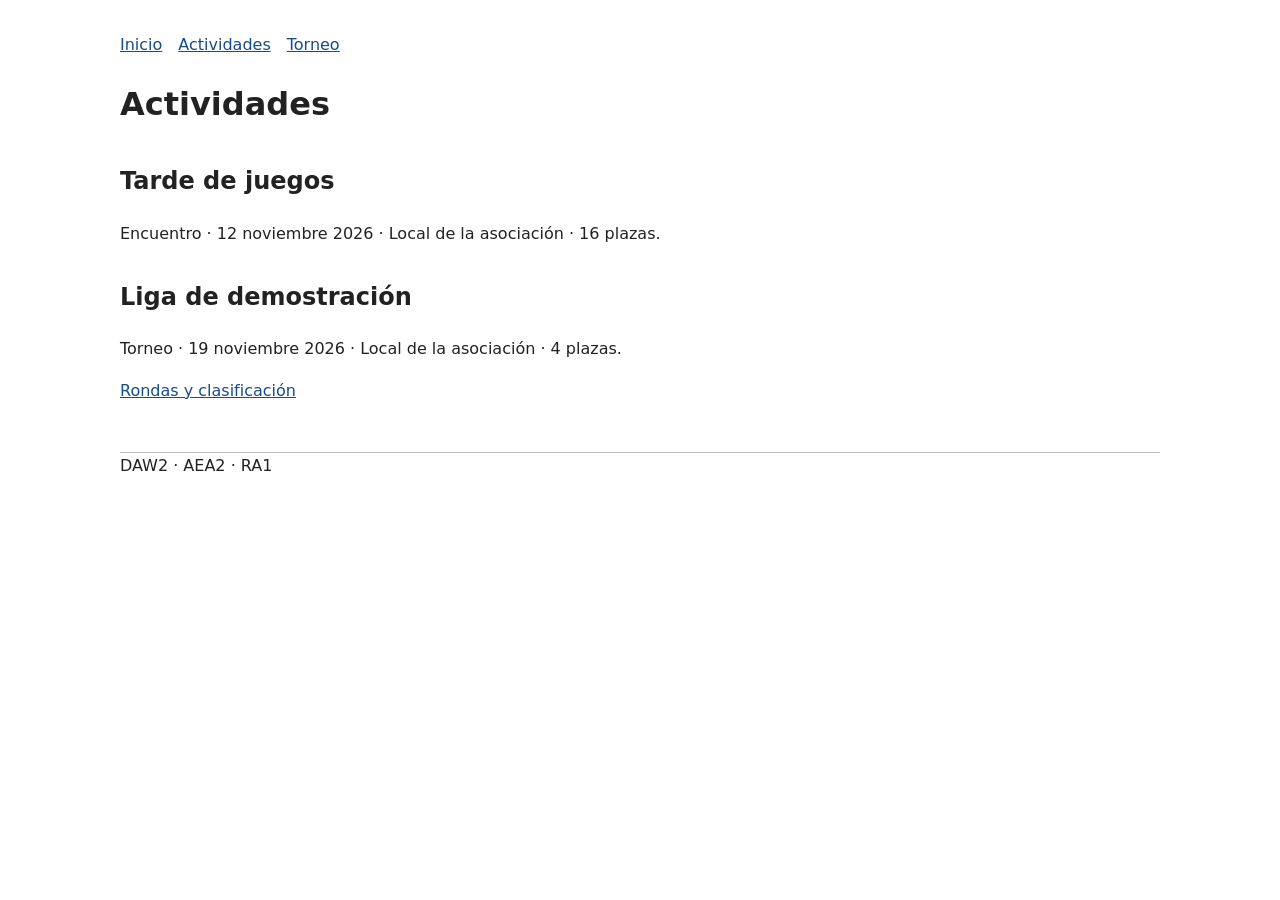
==== portal/activitats.html @ 765adf31 "Creacion de portal y adicion del contenido estatico" ====
<!doctype html>
<html lang="es">
<head>
<meta charset="utf-8">
<meta name="viewport" content="width=device-width,initial-scale=1">
<title>Actividades</title>
<link rel="stylesheet" href="style.css">
</head>
<body>
<nav>
<a href="index.html">Inicio</a>
<a href="activitats.html">Actividades</a>
<a href="torneig.html">Torneo</a>
</nav>
<main>
<h1>Actividades</h1>
<article>
<h2>Tarde de juegos</h2>
<p>Encuentro · 12 noviembre 2026 · Local de la asociación · 16 plazas.</p>
</article>
<article>
<h2>Liga de demostración</h2>
<p>Torneo · 19 noviembre 2026 · Local de la asociación · 4 plazas.</p>
<a href="torneig.html">Rondas y clasificación</a>
</article>
</main>
<footer>DAW2 · AEA2 · RA1</footer>
</body>
</html>
---- portal/style.css ----
body{font-family:system-ui,sans-serif;max-width:65rem;margin:2rem auto;padding:0 1rem;line-height:1.6;color:#222}
nav{display:flex;gap:1rem;flex-wrap:wrap}
table{border-collapse:collapse;width:100%}
th,td{border:1px solid #bbb;padding:.5rem;text-align:left}
label{display:block;margin:.7rem 0}
input,select,button{font:inherit;padding:.3rem}
footer{margin-top:3rem;border-top:1px solid #bbb}
a{color:#164c8c}
pre{background:#f3f3f3;padding:1rem;overflow:auto}
aside{border-left:4px solid #888;padding:.6rem 1rem}
h2{margin-top:2rem}
:focus-visible{outline:3px solid #aa5b00}
 @media print{nav{display:none}
body{max-width:none}
}
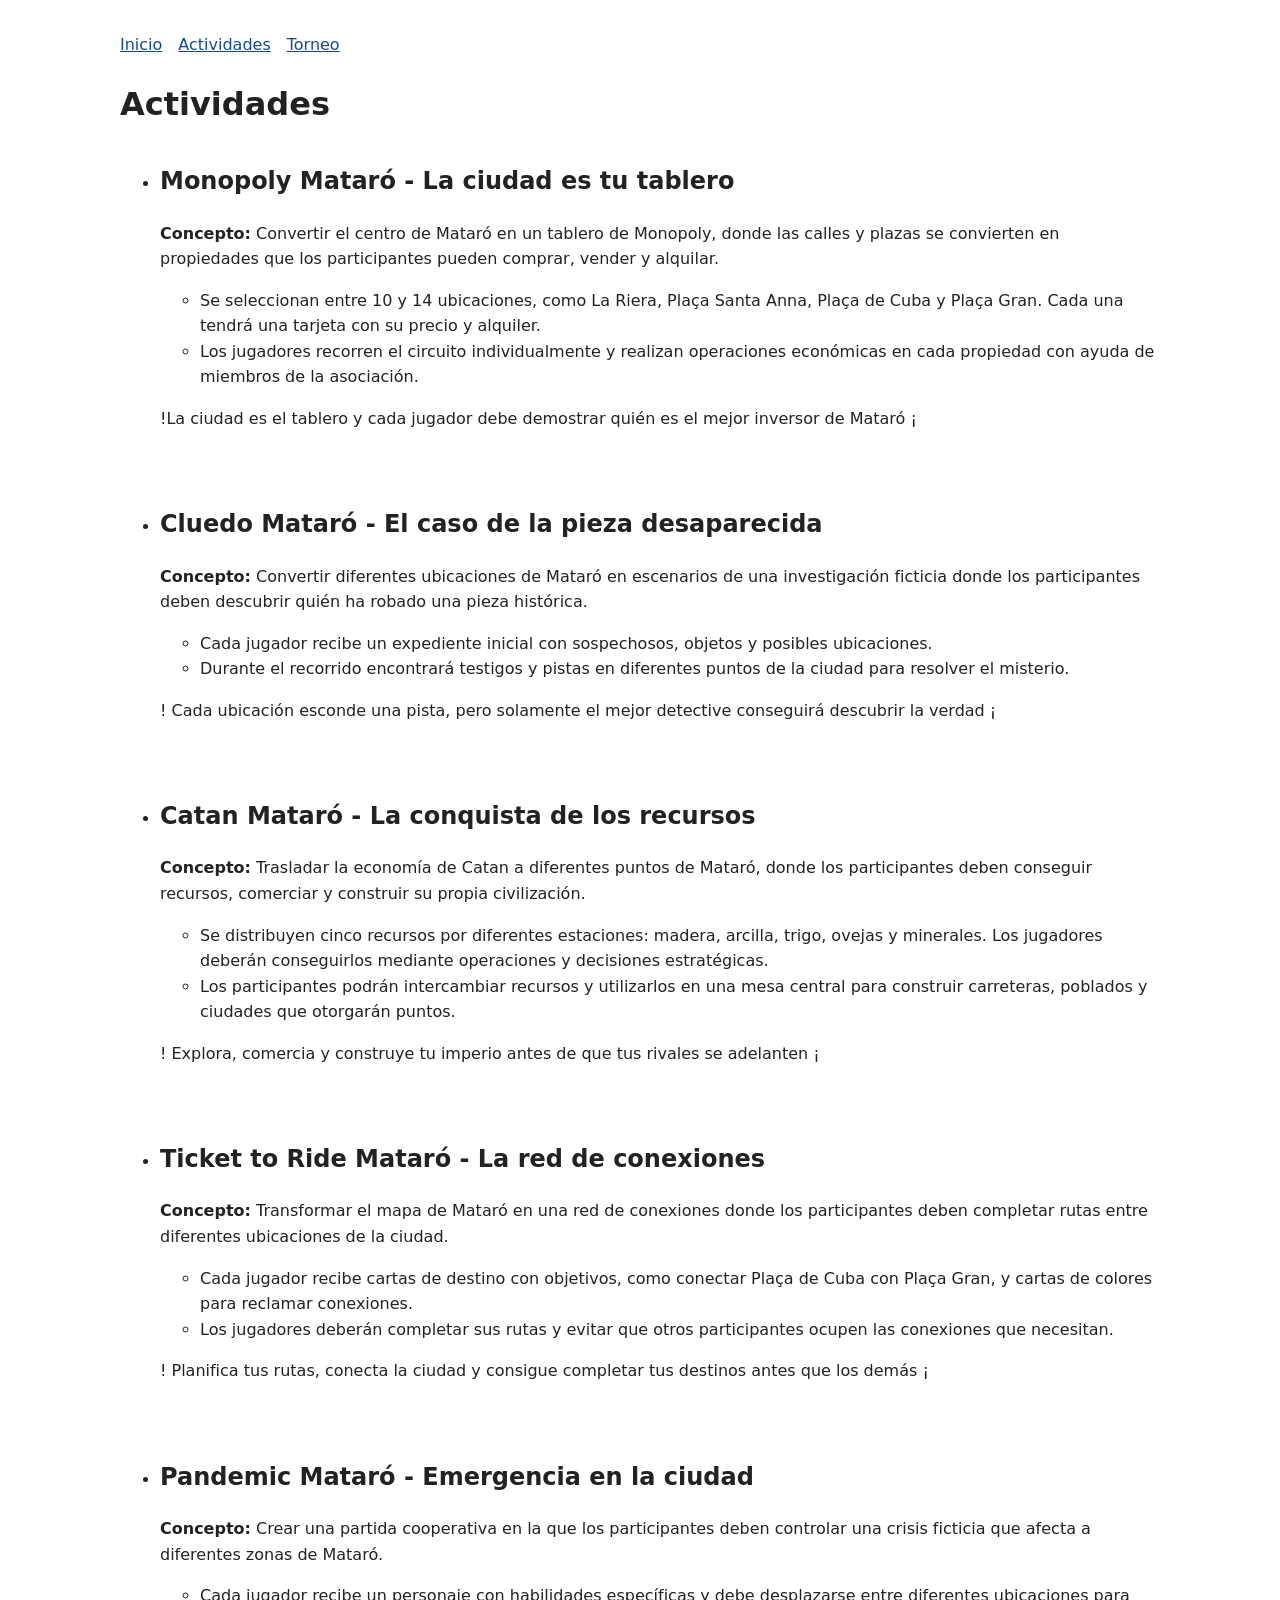
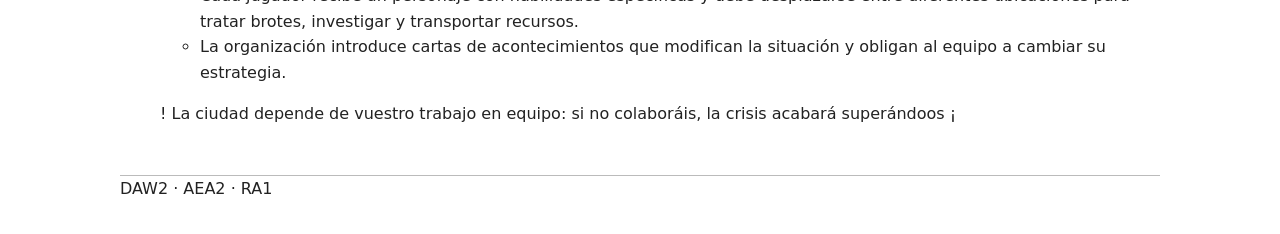
==== commit 08bf1601: "Adicion de actividades" ====
--- a/portal/activitats.html
+++ b/portal/activitats.html
@@ -1,29 +1,93 @@
 <!doctype html>
 <html lang="es">
+
 <head>
-<meta charset="utf-8">
-<meta name="viewport" content="width=device-width,initial-scale=1">
-<title>Actividades</title>
-<link rel="stylesheet" href="style.css">
+    <meta charset="utf-8">
+    <meta name="viewport" content="width=device-width,initial-scale=1">
+    <title>Actividades</title>
+    <link rel="stylesheet" href="style.css">
 </head>
+
 <body>
-<nav>
-<a href="index.html">Inicio</a>
-<a href="activitats.html">Actividades</a>
-<a href="torneig.html">Torneo</a>
-</nav>
-<main>
-<h1>Actividades</h1>
-<article>
-<h2>Tarde de juegos</h2>
-<p>Encuentro · 12 noviembre 2026 · Local de la asociación · 16 plazas.</p>
-</article>
-<article>
-<h2>Liga de demostración</h2>
-<p>Torneo · 19 noviembre 2026 · Local de la asociación · 4 plazas.</p>
-<a href="torneig.html">Rondas y clasificación</a>
-</article>
-</main>
-<footer>DAW2 · AEA2 · RA1</footer>
+    <nav>
+        <a href="index.html">Inicio</a>
+        <a href="activitats.html">Actividades</a>
+        <a href="torneig.html">Torneo</a>
+    </nav>
+    <main>
+        <h1>Actividades</h1>
+
+        <ul>
+            <li>
+                <h2>Monopoly Mataró - La ciudad es tu tablero</h2>
+                <p><strong>Concepto:</strong> Convertir el centro de Mataró en un tablero de Monopoly, donde las calles
+                    y plazas se convierten en propiedades que los participantes pueden comprar, vender y alquilar.</p>
+                <ul>
+                    <li>Se seleccionan entre 10 y 14 ubicaciones, como La Riera, Plaça Santa Anna, Plaça de Cuba y Plaça
+                        Gran. Cada una tendrá una tarjeta con su precio y alquiler.</li>
+                    <li>Los jugadores recorren el circuito individualmente y realizan operaciones económicas en cada
+                        propiedad con ayuda de miembros de la asociación.</li>
+                </ul>
+                <p>!La ciudad es el tablero y cada jugador debe demostrar quién es el mejor inversor de Mataró ¡</p>
+            </li>
+            <br>
+            <li>
+                <h2>Cluedo Mataró - El caso de la pieza desaparecida</h2>
+                <p><strong>Concepto:</strong> Convertir diferentes ubicaciones de Mataró en escenarios de una
+                    investigación ficticia donde los participantes deben descubrir quién ha robado una pieza histórica.
+                </p>
+                <ul>
+                    <li>Cada jugador recibe un expediente inicial con sospechosos, objetos y posibles ubicaciones.</li>
+                    <li>Durante el recorrido encontrará testigos y pistas en diferentes puntos de la ciudad para
+                        resolver el misterio.</li>
+                </ul>
+                <p>! Cada ubicación esconde una pista, pero solamente el mejor detective conseguirá descubrir la verdad
+                    ¡</p>
+            </li>
+            <br>
+            <li>
+                <h2>Catan Mataró - La conquista de los recursos</h2>
+                <p><strong>Concepto:</strong> Trasladar la economía de Catan a diferentes puntos de Mataró, donde los
+                    participantes deben conseguir recursos, comerciar y construir su propia civilización.</p>
+                <ul>
+                    <li>Se distribuyen cinco recursos por diferentes estaciones: madera, arcilla, trigo, ovejas y
+                        minerales. Los jugadores deberán conseguirlos mediante operaciones y decisiones estratégicas.
+                    </li>
+                    <li>Los participantes podrán intercambiar recursos y utilizarlos en una mesa central para construir
+                        carreteras, poblados y ciudades que otorgarán puntos.</li>
+                </ul>
+                <p>! Explora, comercia y construye tu imperio antes de que tus rivales se adelanten ¡</p>
+            </li>
+            <br>
+            <li>
+                <h2>Ticket to Ride Mataró - La red de conexiones</h2>
+                <p><strong>Concepto:</strong> Transformar el mapa de Mataró en una red de conexiones donde los
+                    participantes deben completar rutas entre diferentes ubicaciones de la ciudad.</p>
+                <ul>
+                    <li>Cada jugador recibe cartas de destino con objetivos, como conectar Plaça de Cuba con Plaça Gran,
+                        y cartas de colores para reclamar conexiones.</li>
+                    <li>Los jugadores deberán completar sus rutas y evitar que otros participantes ocupen las conexiones
+                        que necesitan.</li>
+                </ul>
+                <p>! Planifica tus rutas, conecta la ciudad y consigue completar tus destinos antes que los demás ¡</p>
+            </li>
+            <br>
+            <li>
+                <h2>Pandemic Mataró - Emergencia en la ciudad</h2>
+                <p><strong>Concepto:</strong> Crear una partida cooperativa en la que los participantes deben controlar
+                    una crisis ficticia que afecta a diferentes zonas de Mataró.</p>
+                <ul>
+                    <li>Cada jugador recibe un personaje con habilidades específicas y debe desplazarse entre diferentes
+                        ubicaciones para tratar brotes, investigar y transportar recursos.</li>
+                    <li>La organización introduce cartas de acontecimientos que modifican la situación y obligan al
+                        equipo a cambiar su estrategia.</li>
+                </ul>
+                <p>! La ciudad depende de vuestro trabajo en equipo: si no colaboráis, la crisis acabará superándoos ¡
+                </p>
+            </li>
+        </ul>
+    </main>
+    <footer>DAW2 · AEA2 · RA1</footer>
 </body>
-</html>
+
+</html>
--- a/portal/style.css
+++ b/portal/style.css
@@ -1,16 +1,76 @@
-body{font-family:system-ui,sans-serif;max-width:65rem;margin:2rem auto;padding:0 1rem;line-height:1.6;color:#222}
-nav{display:flex;gap:1rem;flex-wrap:wrap}
-table{border-collapse:collapse;width:100%}
-th,td{border:1px solid #bbb;padding:.5rem;text-align:left}
-label{display:block;margin:.7rem 0}
-input,select,button{font:inherit;padding:.3rem}
-footer{margin-top:3rem;border-top:1px solid #bbb}
-a{color:#164c8c}
-pre{background:#f3f3f3;padding:1rem;overflow:auto}
-aside{border-left:4px solid #888;padding:.6rem 1rem}
-h2{margin-top:2rem}
-:focus-visible{outline:3px solid #aa5b00}
- @media print{nav{display:none}
-body{max-width:none}
+body {
+    font-family: system-ui, sans-serif;
+    max-width: 65rem;
+    margin: 2rem auto;
+    padding: 0 1rem;
+    line-height: 1.6;
+    color: #222
 }
 
+nav {
+    display: flex;
+    gap: 1rem;
+    flex-wrap: wrap
+}
+
+table {
+    border-collapse: collapse;
+    width: 100%
+}
+
+th,
+td {
+    border: 1px solid #bbb;
+    padding: .5rem;
+    text-align: left
+}
+
+label {
+    display: block;
+    margin: .7rem 0
+}
+
+input,
+select,
+button {
+    font: inherit;
+    padding: .3rem
+}
+
+footer {
+    margin-top: 3rem;
+    border-top: 1px solid #bbb
+}
+
+a {
+    color: #164c8c
+}
+
+pre {
+    background: #f3f3f3;
+    padding: 1rem;
+    overflow: auto
+}
+
+aside {
+    border-left: 4px solid #888;
+    padding: .6rem 1rem
+}
+
+h2 {
+    margin-top: 2rem
+}
+
+:focus-visible {
+    outline: 3px solid #aa5b00
+}
+
+@media print {
+    nav {
+        display: none
+    }
+
+    body {
+        max-width: none
+    }
+}
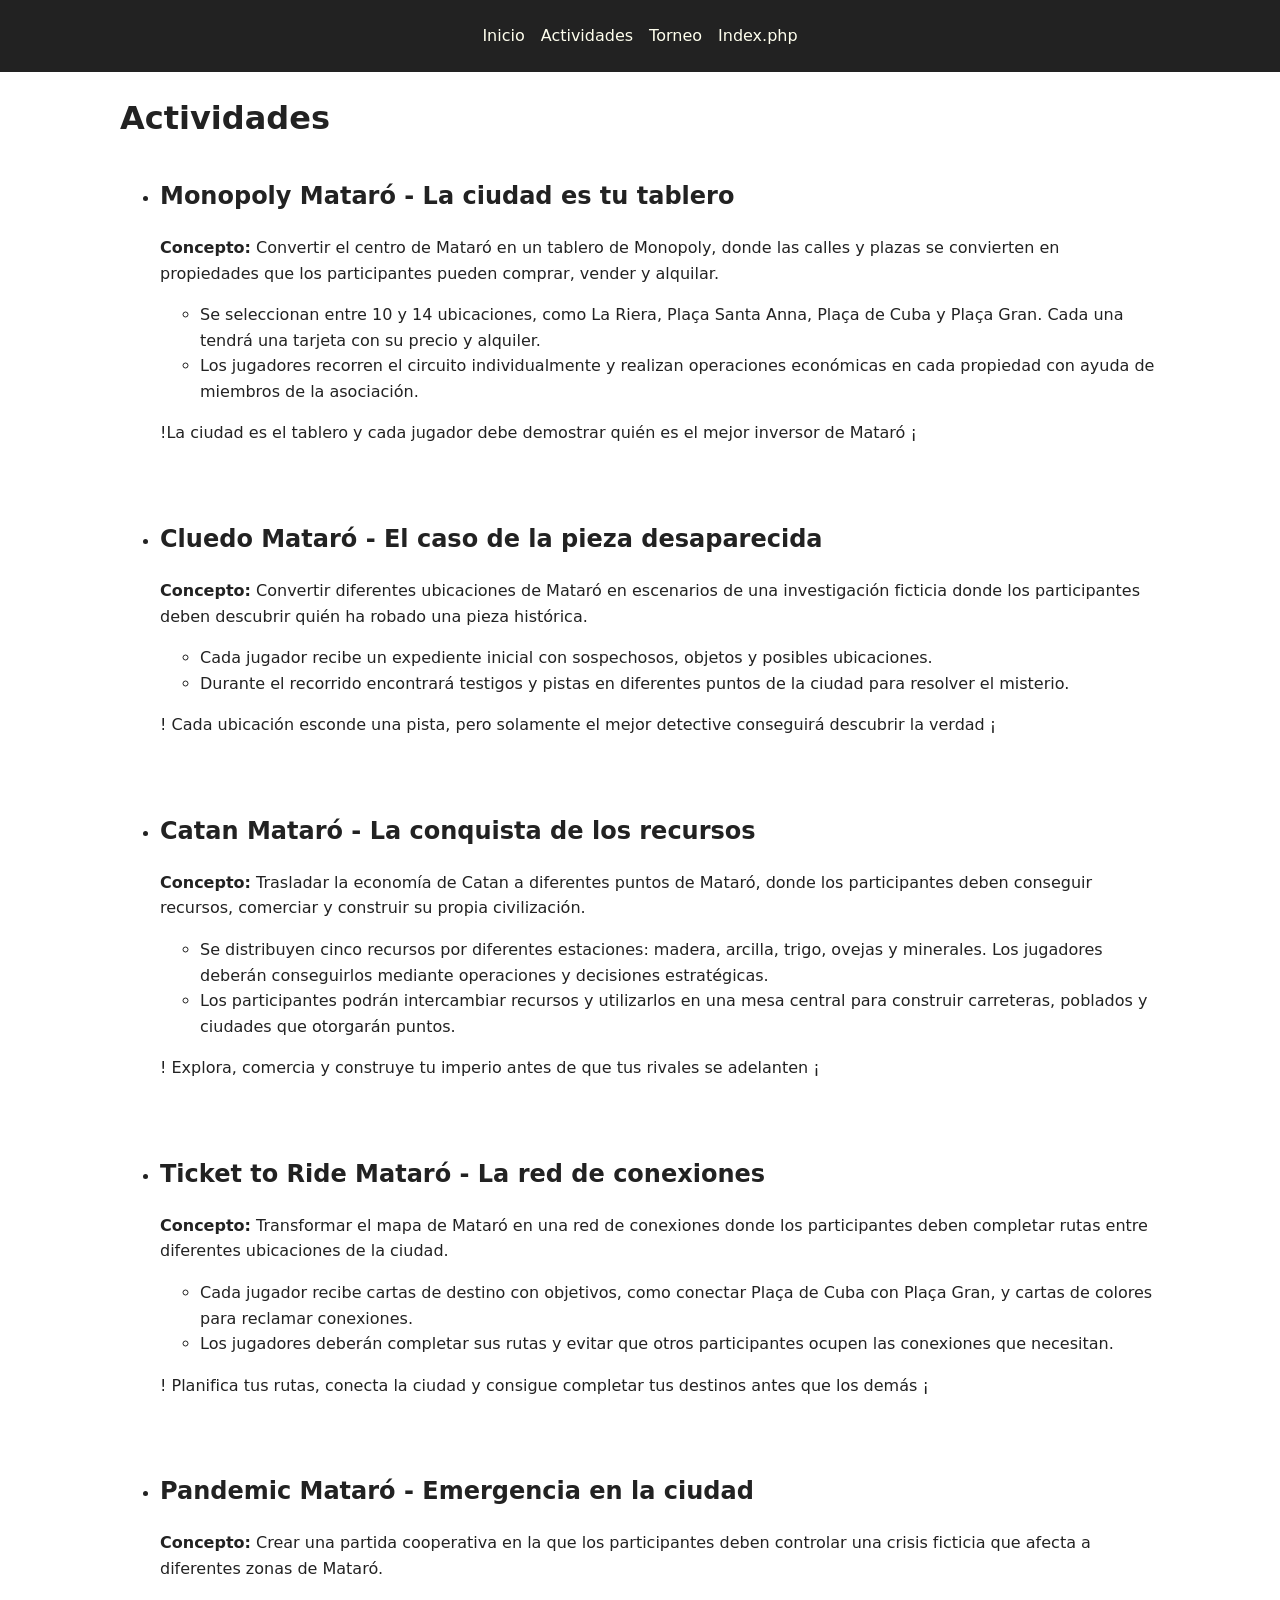
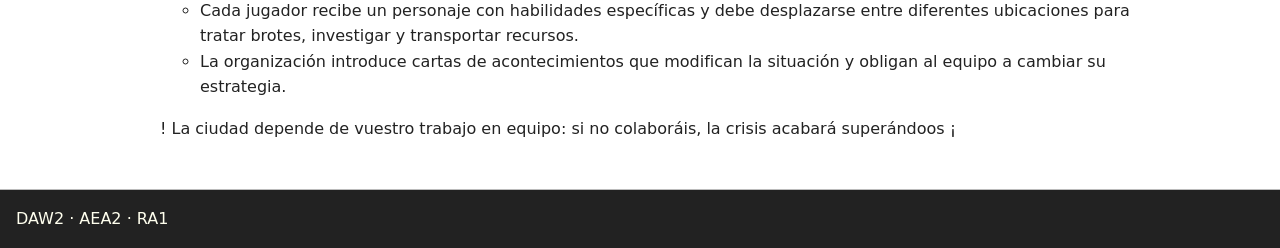
==== commit 6dbbdd86: "Actualizacion de rutas (Debido a la nueva carpeta "public")" ====
--- a/portal/activitats.html
+++ b/portal/activitats.html
@@ -13,6 +13,7 @@
         <a href="index.html">Inicio</a>
         <a href="activitats.html">Actividades</a>
         <a href="torneig.html">Torneo</a>
+        <a href="../public/index.php">Index.php</a>
     </nav>
     <main>
         <h1>Actividades</h1>
--- a/portal/style.css
+++ b/portal/style.css
@@ -1,76 +1,66 @@
 body {
     font-family: system-ui, sans-serif;
+    line-height: 1.6;
+    color: #222;
+    margin: 0;
+    padding: 0;
+}
+
+main {
+    margin: 0 auto;
     max-width: 65rem;
-    margin: 2rem auto;
-    padding: 0 1rem;
-    line-height: 1.6;
-    color: #222
+
+    h2 {
+        span {
+            color: #ff9982;
+        }
+    }
 }
 
 nav {
+    background-color: #222;
     display: flex;
+
+    a {
+        text-decoration: none;
+        color: #ffffee;
+    }
+
+    a:hover {
+        color: #ff9982;
+    }
+
+    align-items: center;
+    justify-content: center;
     gap: 1rem;
-    flex-wrap: wrap
+    height: 8vh;
+    flex-wrap: wrap;
+}
+
+footer {
+    margin-top: 3rem;
+    border-top: 1px solid #bbb;
+    padding: 1rem;
+    background-color: #222;
+    color: #ffffee;
+}
+
+h2 {
+    margin-top: 2rem;
+}
+
+a {
+    color: #164c8c;
 }
 
 table {
     border-collapse: collapse;
-    width: 100%
+    width: 100%;
 }
 
 th,
 td {
     border: 1px solid #bbb;
     padding: .5rem;
-    text-align: left
-}
-
-label {
-    display: block;
-    margin: .7rem 0
-}
-
-input,
-select,
-button {
-    font: inherit;
-    padding: .3rem
-}
-
-footer {
-    margin-top: 3rem;
-    border-top: 1px solid #bbb
-}
-
-a {
-    color: #164c8c
-}
-
-pre {
-    background: #f3f3f3;
-    padding: 1rem;
-    overflow: auto
-}
-
-aside {
-    border-left: 4px solid #888;
-    padding: .6rem 1rem
-}
-
-h2 {
-    margin-top: 2rem
-}
-
-:focus-visible {
-    outline: 3px solid #aa5b00
-}
-
-@media print {
-    nav {
-        display: none
-    }
-
-    body {
-        max-width: none
-    }
+    text-align: left;
 }
